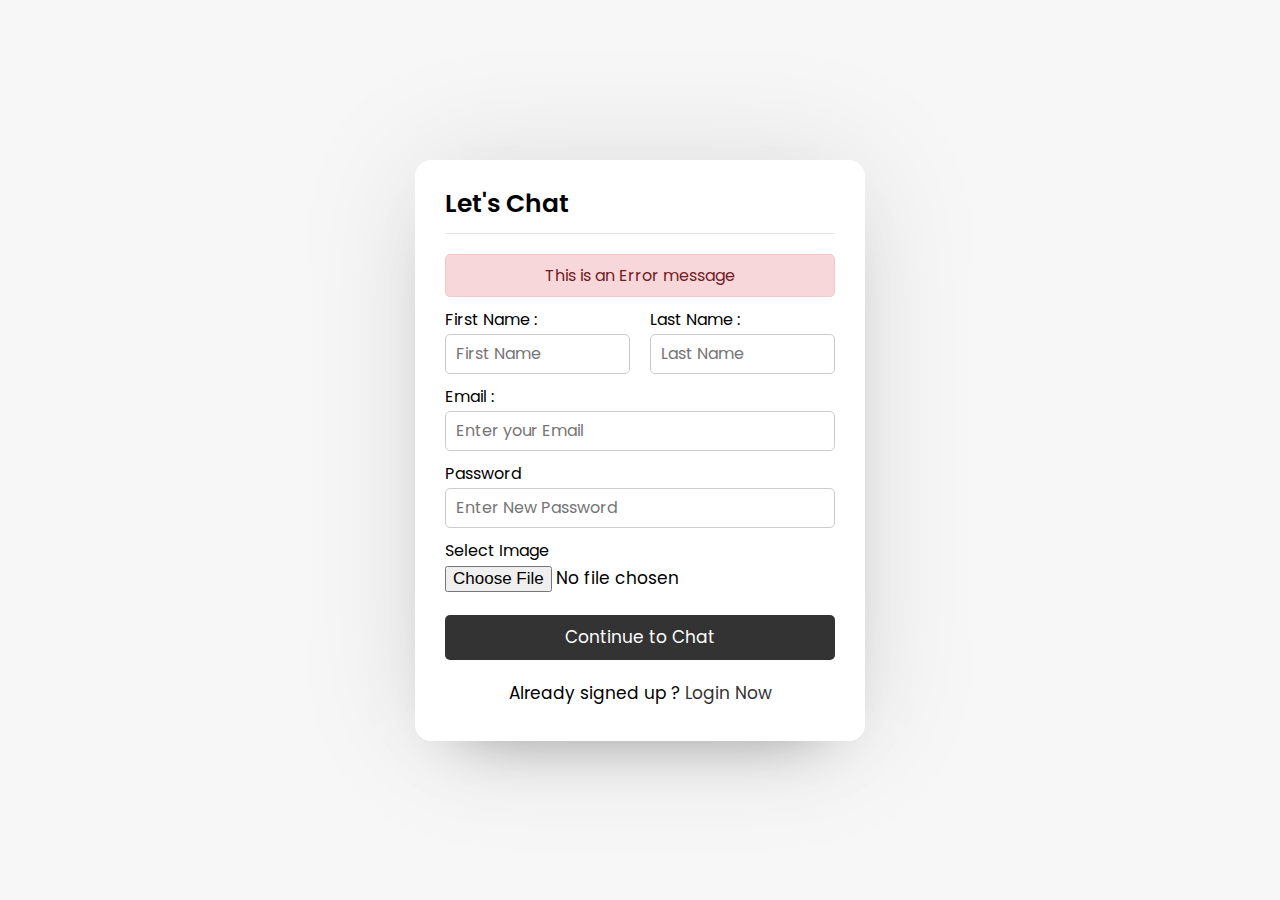
==== index.html @ 8cce9c74 "make a signup form and give style" ====
<!DOCTYPE html>
<html lang="en">
<head>
    <meta charset="UTF-8">
    <meta name="viewport" content="width=device-width, initial-scale=1.0">
    <title>Let's Chat</title>
    <link rel="stylesheet" href="style.css">
    <link rel="stylesheet" href="https://cdnjs.cloudflare.com/ajax/libs/font-awesome/6.6.0/css/all.min.css">
</head>
<body>
    
    <div class="wrapper">
        <section class="form signup">
            <header>Let's Chat</header>
            <form action="#">
                <div class="error-txt">This is an Error message</div>
                <div class="name-details">
                    <div class="field input">
                        <label>First Name :</label>
                        <input type="text" placeholder="First Name">
                    </div>
                    <div class="field input">
                        <label>Last Name :</label>
                        <input type="text" placeholder="Last Name">
                    </div>
                </div>
                <div class="field input">
                    <label>Email :</label>
                    <input type="text" placeholder="Enter your Email">
                </div>
                <div class="field input">
                    <label>Password</label>
                    <input type="password" placeholder="Enter New Password">
                </div>
                <div class="field image">
                    <label>Select Image</label>
                    <input type="file">
                </div>
                <div class="field button">
                    <input type="submit" value="Continue to Chat">
                </div>
            </form>
            <div class="link">Already signed up ?  <a href="#">Login Now</a></div>
        </section>
    </div>

</body>
</html>
---- style.css ----
@import url('https://fonts.googleapis.com/css2?family=Poppins:wght@200;300;400;500;600;700&display=swap');
*{
  margin: 0;
  padding: 0;
  box-sizing: border-box;
  text-decoration: none;
  font-family: 'Poppins', sans-serif;
}

body{
  display: flex;
  align-items: center;
  justify-content: center;
  min-height: 100vh;
  background: #f7f7f7;
}

.wrapper {
    background: white;
    width: 450px;
    border-radius: 16px;
    box-shadow: 0 0 128px 0 rgba(0, 0, 0, 0.1),
                0 32px 64px -48px rgba(0, 0, 0, 0.5);
}

/* ================= Signup Form  CSS code ================= */

.form{
    padding: 25px 30px;
}

.form header{
    font-size: 25px;
    font-weight: 600;
    padding-bottom: 10px;
    border-bottom: 1px solid #e6e6e6;
}

.form form{
    margin: 20px 0;
}

.form form .error-txt{
    color: #721c24;
    padding: 8px 10px;
    text-align: center;
    background: #f8d7da;
    border: 1px solid #f5c6cb;
    border-radius: 5px;
    margin-bottom: 10px;
    /* display: none;  */
}

.form form .name-details {
    display: flex;
}

form .name-details .field:first-child {
    margin-right: 10px;
}
form .name-details .field:last-child {
    margin-left: 10px;
}

.form form .field {
    display: flex;
    flex-direction: column;
    margin-bottom: 10px;
}

.form form .field label {
    margin-bottom: 2px;
}

.form form .field input {
    outline: none;
}

.form form .input input {
    font-size: 16px;
    border-radius: 5px;
    border: 1px solid #ccc;
    padding: 0 10px;
    height: 40px;
    width: 100%;
}

.form form .image input {
    font-size: 17px;
}

.form form .button input {
    height: 45px;
    margin-top: 13px;
    border: none;
    font-size: 17px;
    font-weight: 400;
    background: #333;
    color: #fff;
    border-radius: 5px;
    cursor: pointer;
}

.form .link {
    text-align: center;
    margin: 10px 0;
    font-size: 17px;
}

.form .link a {
    color: #333;
}

.form .link a:hover {
    text-decoration: underline;
}
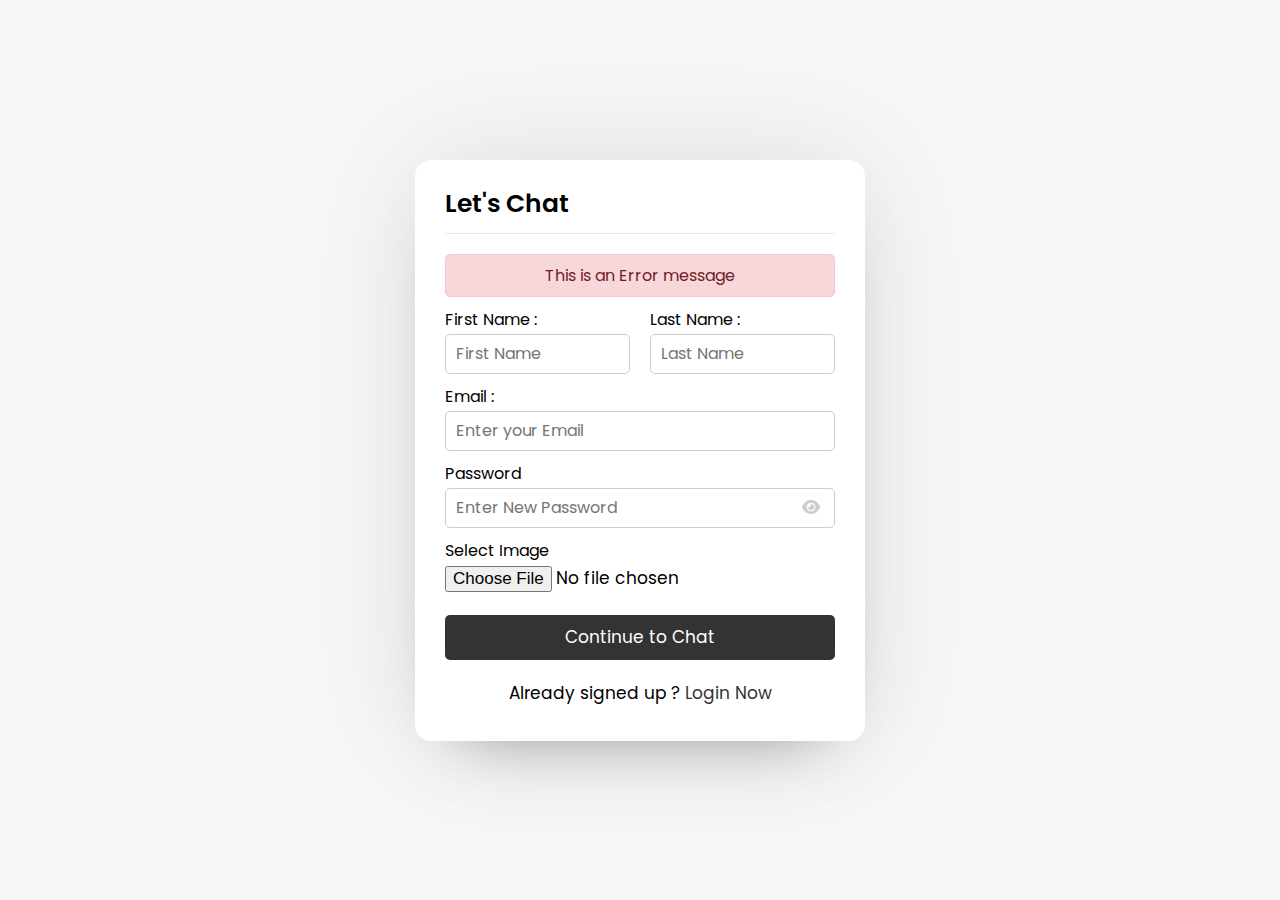
==== commit 020b0e41: "add make some changes" ====
--- a/index.html
+++ b/index.html
@@ -31,6 +31,7 @@
                 <div class="field input">
                     <label>Password</label>
                     <input type="password" placeholder="Enter New Password">
+                    <i class="fas fa-eye"></i>
                 </div>
                 <div class="field image">
                     <label>Select Image</label>
--- a/style.css
+++ b/style.css
@@ -64,6 +64,7 @@
 
 .form form .field {
     display: flex;
+    position: relative;
     flex-direction: column;
     margin-bottom: 10px;
 }
@@ -101,6 +102,15 @@
     cursor: pointer;
 }
 
+.form form .field i {
+    position: absolute;
+    right: 15px;
+    top: 70%;
+    color: #ccc;
+    cursor: pointer;
+    transform: translateY(-50%);
+}
+
 .form .link {
     text-align: center;
     margin: 10px 0;
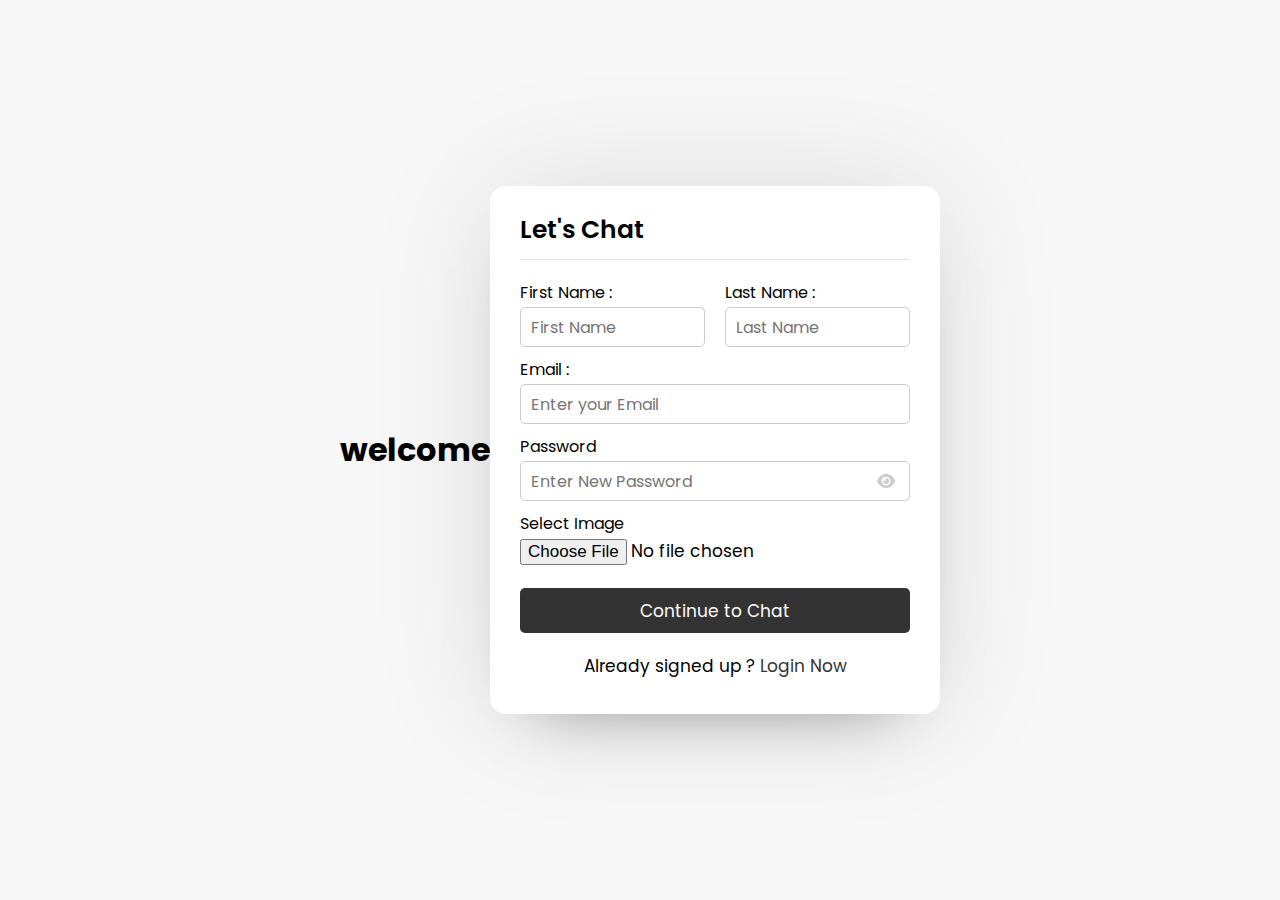
==== commit e00e479b: "Update index.html" ====
--- a/index.html
+++ b/index.html
@@ -8,7 +8,7 @@
     <link rel="stylesheet" href="https://cdnjs.cloudflare.com/ajax/libs/font-awesome/6.6.0/css/all.min.css">
 </head>
 <body>
-    
+    <h1>welcome </h1>
     <div class="wrapper">
         <section class="form signup">
             <header>Let's Chat</header>
@@ -45,5 +45,7 @@
         </section>
     </div>
 
+    <script src="/JS/pass-show-hide.js"></script>
+
 </body>
 </html>--- a/style.css
+++ b/style.css
@@ -48,7 +48,7 @@
     border: 1px solid #f5c6cb;
     border-radius: 5px;
     margin-bottom: 10px;
-    /* display: none;  */
+    display: none; 
 }
 
 .form form .name-details {
@@ -111,6 +111,11 @@
     transform: translateY(-50%);
 }
 
+.form form .field i.active::before {
+    content: "\f070";
+    color: #333;
+}
+
 .form .link {
     text-align: center;
     margin: 10px 0;
@@ -123,4 +128,251 @@
 
 .form .link a:hover {
     text-decoration: underline;
+}
+
+/* ================= Users Area CSS Code ================= */
+
+.users {
+    padding: 25px 30px;
+}
+
+.users header,
+.users-list a {
+    display: flex;
+    align-items: center;
+    justify-content: space-between;
+    padding-bottom: 20px;
+    border-bottom: 1px solid #e6e6e6;
+}
+
+.wrapper img {
+    object-fit: cover;
+    border-radius: 50%;
+}
+
+:is(.users, .users-list)  .content {
+    display: flex;
+    align-items: center;
+}
+
+.users header .content img {
+    height: 50px;
+    width: 50px;
+}
+
+:is(.users, .users-list) .details {
+    margin-left: 15px;
+    color: #000;
+}
+
+:is(.users, .users-list) .details span {
+    font-size: 18px;
+    font-weight: 500;
+}
+
+.users header .logout {
+    background: #333;
+    color: #fff;
+    font-size: 17px;
+    padding: 7px 15px;
+    border-radius: 5px;
+}
+
+.users .search {
+    margin: 20px 0;
+    display: flex;
+    position: relative;
+    align-items: center;
+    justify-content: space-between;
+}
+
+.users .search text {
+    font-size: 18px;
+}
+
+.users .search input {
+    position: absolute;
+    height: 42px;
+    width: calc(100% - 50px);
+    border: 1px solid #ccc;
+    padding: 0 13px;
+    font-size: 16px;
+    border-radius: 5px 0 0 5px;
+    outline: none;
+    opacity: 0;
+    pointer-events: none;
+    transition: all 0.2s ease;
+}
+
+.users .search input.active {
+    opacity: 1;
+    pointer-events: auto;
+}
+
+.users .search button {
+    width: 47px;
+    height: 42px;
+    border: none;
+    outline: none;
+    background: #fff;
+    color: #333;
+    border-radius: 0 5px 5px 0;
+    cursor: pointer;
+    font-size: 17px;
+    transition: all 0.2s ease;
+}
+
+.users .search button.active {
+    background: #333;
+    color: #fff;
+}
+
+.users .search button.active i::before {
+    content: "\f00d";
+}
+
+.users-list{
+    max-height: 350px;
+    overflow-y: auto;
+}
+:is(.users-list,.chat-box)::-webkit-scrollbar {
+    width: 0px;
+}
+
+.users-list a {
+    padding-right: 20px;
+    margin-bottom: 15px;
+    page-break-after: 10px;
+    border-bottom-color: #f1f1f1;
+}
+
+.users-list a:last-child {
+    margin-bottom: 0px;
+    border: none;
+}
+
+.users-list a .content img {
+    height: 40px;
+    width: 40px;
+}
+
+.users-list a .content p {
+    color: #67676a;
+}
+
+.users-list a .status-dot {
+    font-size: 12px;
+    color: #468669;
+}
+
+/* use this class name in php to show status offline */
+.users-list a .status-dot.offline {
+    color: #ccc;
+}
+
+/* code for Chat area  */
+.chat-area header {
+    display: flex;
+    align-items: center;
+    padding: 18px 30px;
+}
+
+.chat-area header .back-icon {
+    color: #333;
+    font-size: 18px;
+}
+
+.chat-area header img {
+    height: 45px;
+    width: 45px;
+    margin: 0 15px;
+}
+
+.chat-area header span {
+    font-size: 17px;
+    font-weight: 500;
+}
+
+.chat-box {
+    height: 500px;
+    overflow-y: auto;
+    background: #f7f7f7;
+    padding: 10px 30px 20px 30px;
+    box-shadow: inset 0 32px 32px -32px rgb(0 0 0 / 5%),
+                inset 0 -32px 32px -32px rgb(0 0 0 / 5%);
+}
+
+.chat-box .chat {
+    margin: 15px 0;
+}
+
+.chat-box .chat p {
+    word-wrap: break-word;
+    padding: 8px 16px;
+    box-shadow: 0 0 32px rgb(0 0 0 / 8%),
+                0 16px 16px -16px rgb(0 0 0 / 10%); 
+}
+
+.chat-box .outgoing {
+    display: flex;
+}
+
+.outgoing .details {
+    margin-left: auto;
+    max-width: calc(100% - 130px);
+}
+
+.outgoing .details p {
+    background: #333;
+    color: #fff;
+    border-radius: 18px 18px 0 18px;
+}
+
+.chat-box .incoming {
+    display: flex;
+    align-items: flex-end;
+}
+
+.chat-box .incoming img {
+    height: 35px;
+    width: 35px;
+}
+
+.incoming .details {
+    margin-left: 10px;
+    margin-right: auto;
+    max-width: calc(100% - 130px);
+}
+
+.incoming .details p {
+    background: #fff;
+    color: #333;
+    border-radius: 18px 18px 18px 0;
+}
+
+.chat-area .typing-area {
+    padding: 18px 30px;
+    display: flex;
+    justify-content: space-between;
+}
+
+.typing-area input {
+    height: 45px;
+    width: calc(100% - 58px);
+    font-size: 17px;
+    padding: 0 13px;
+    border: 1px solid #ccc;
+    outline: none;
+    border-radius: 5px 0 0 5px;
+}
+
+.typing-area button {
+    color: #fff;
+    width: 55px;
+    border: none;
+    outline: none;
+    background: #333;
+    font-size: 19px;
+    cursor: pointer;
+    border-radius: 0 5px 5px 0;
 }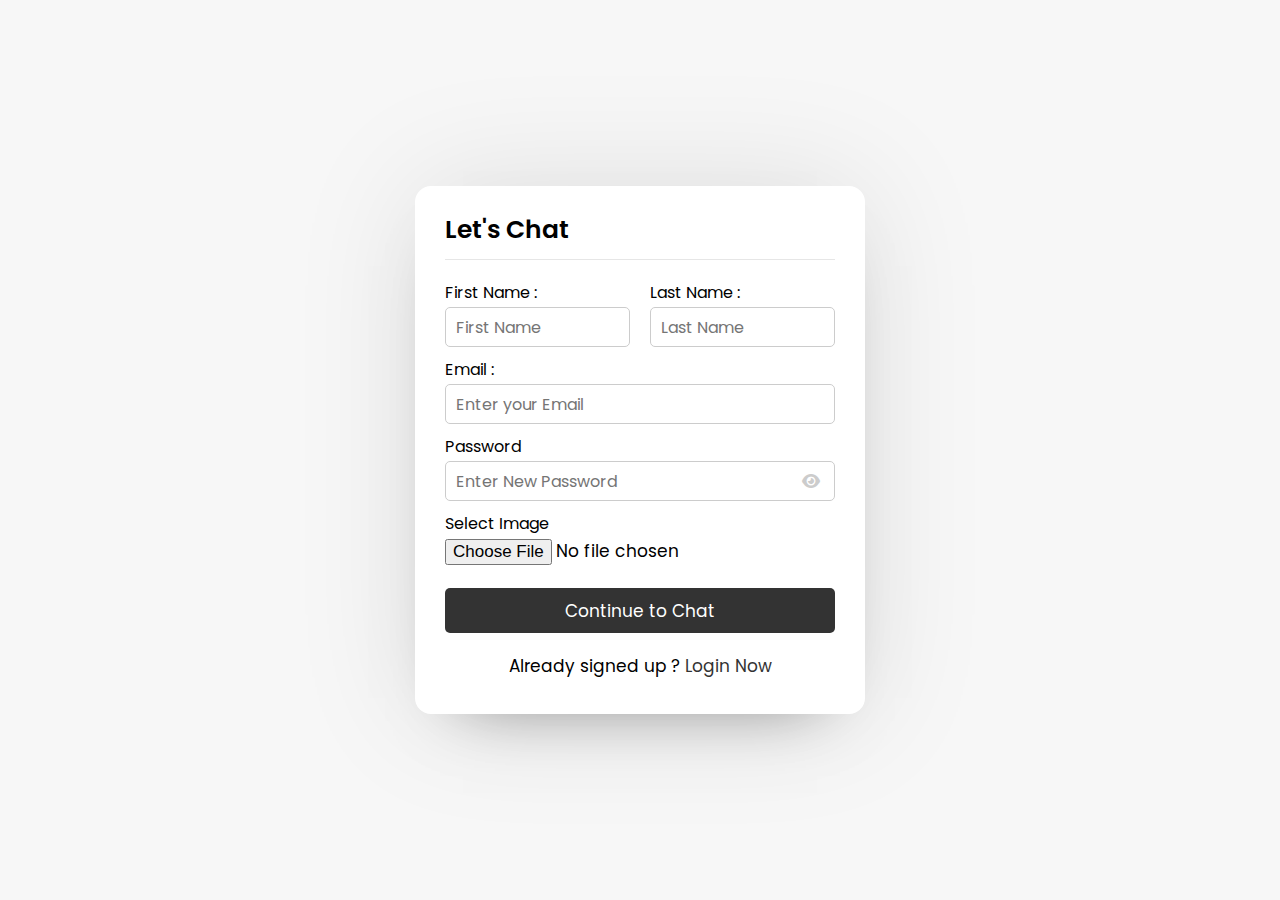
==== commit 76cb210e: "Update index.html" ====
--- a/index.html
+++ b/index.html
@@ -8,7 +8,6 @@
     <link rel="stylesheet" href="https://cdnjs.cloudflare.com/ajax/libs/font-awesome/6.6.0/css/all.min.css">
 </head>
 <body>
-    <h1>welcome </h1>
     <div class="wrapper">
         <section class="form signup">
             <header>Let's Chat</header>
